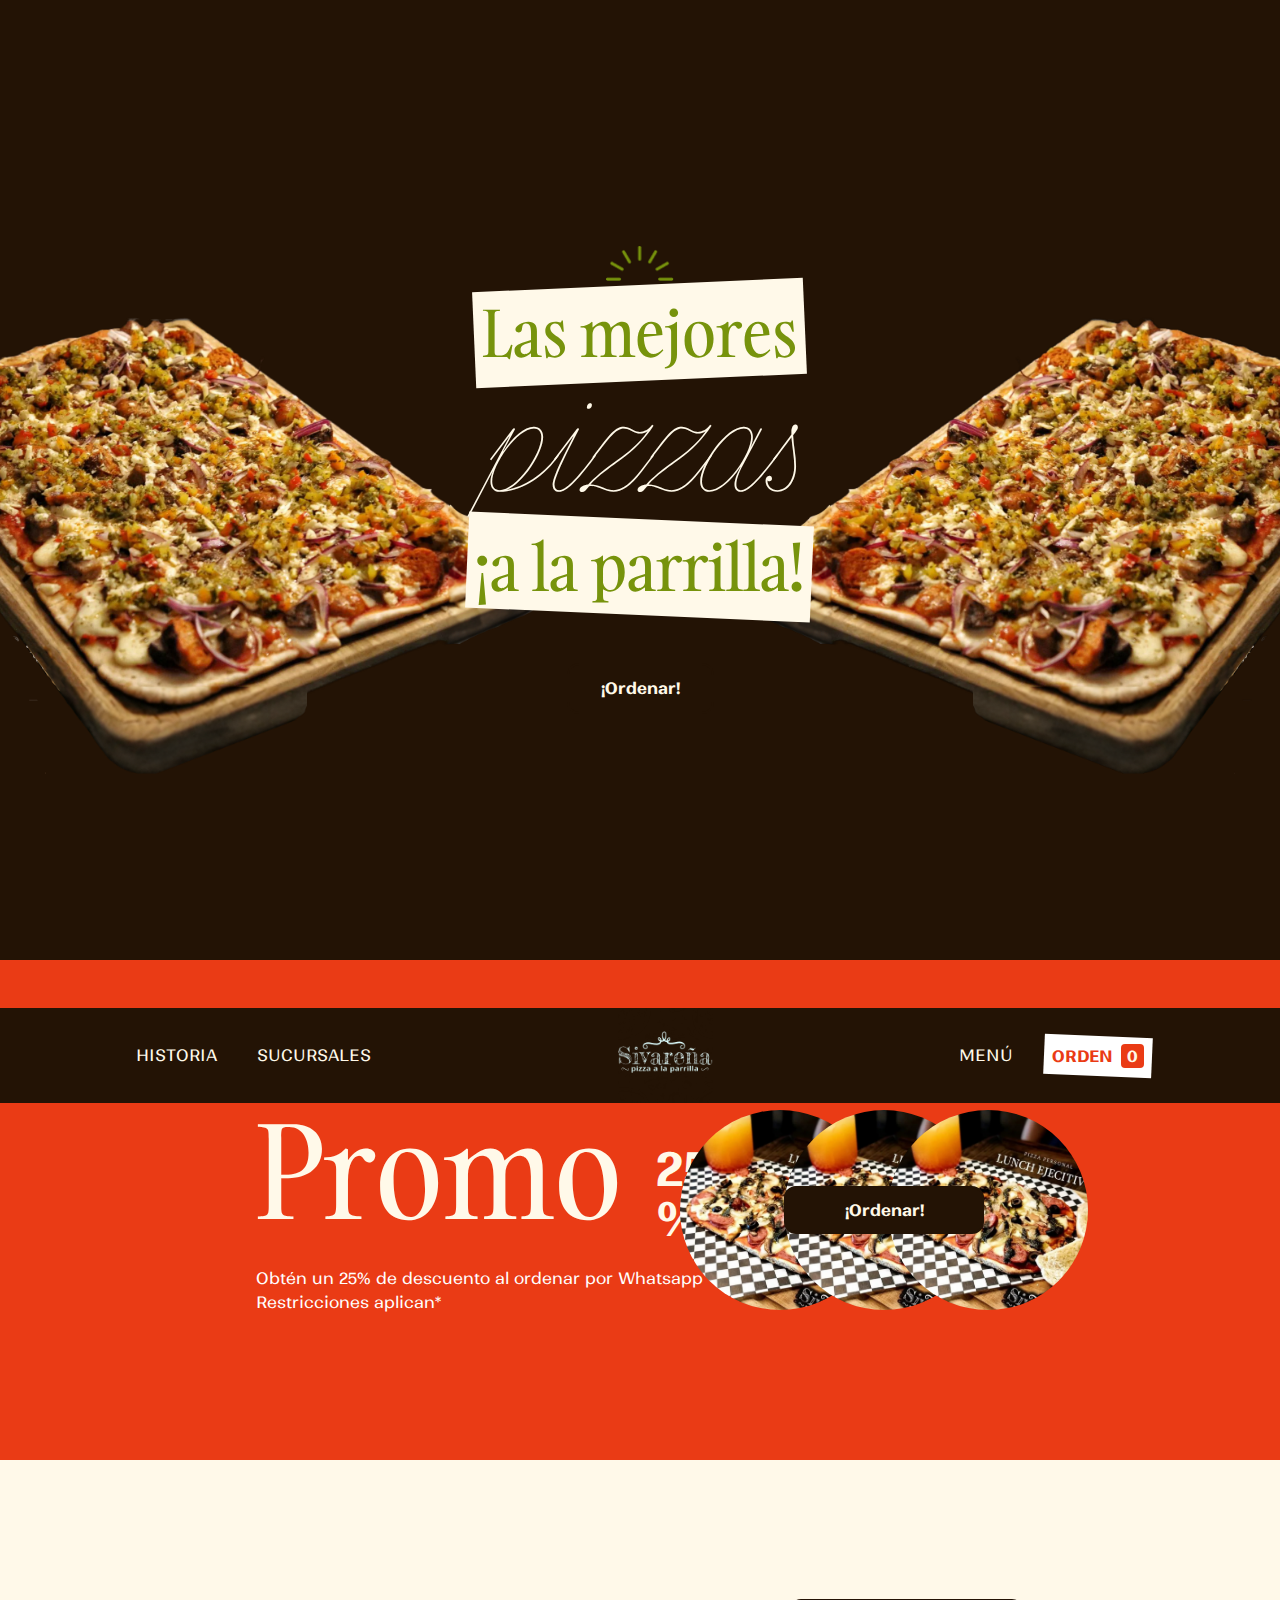
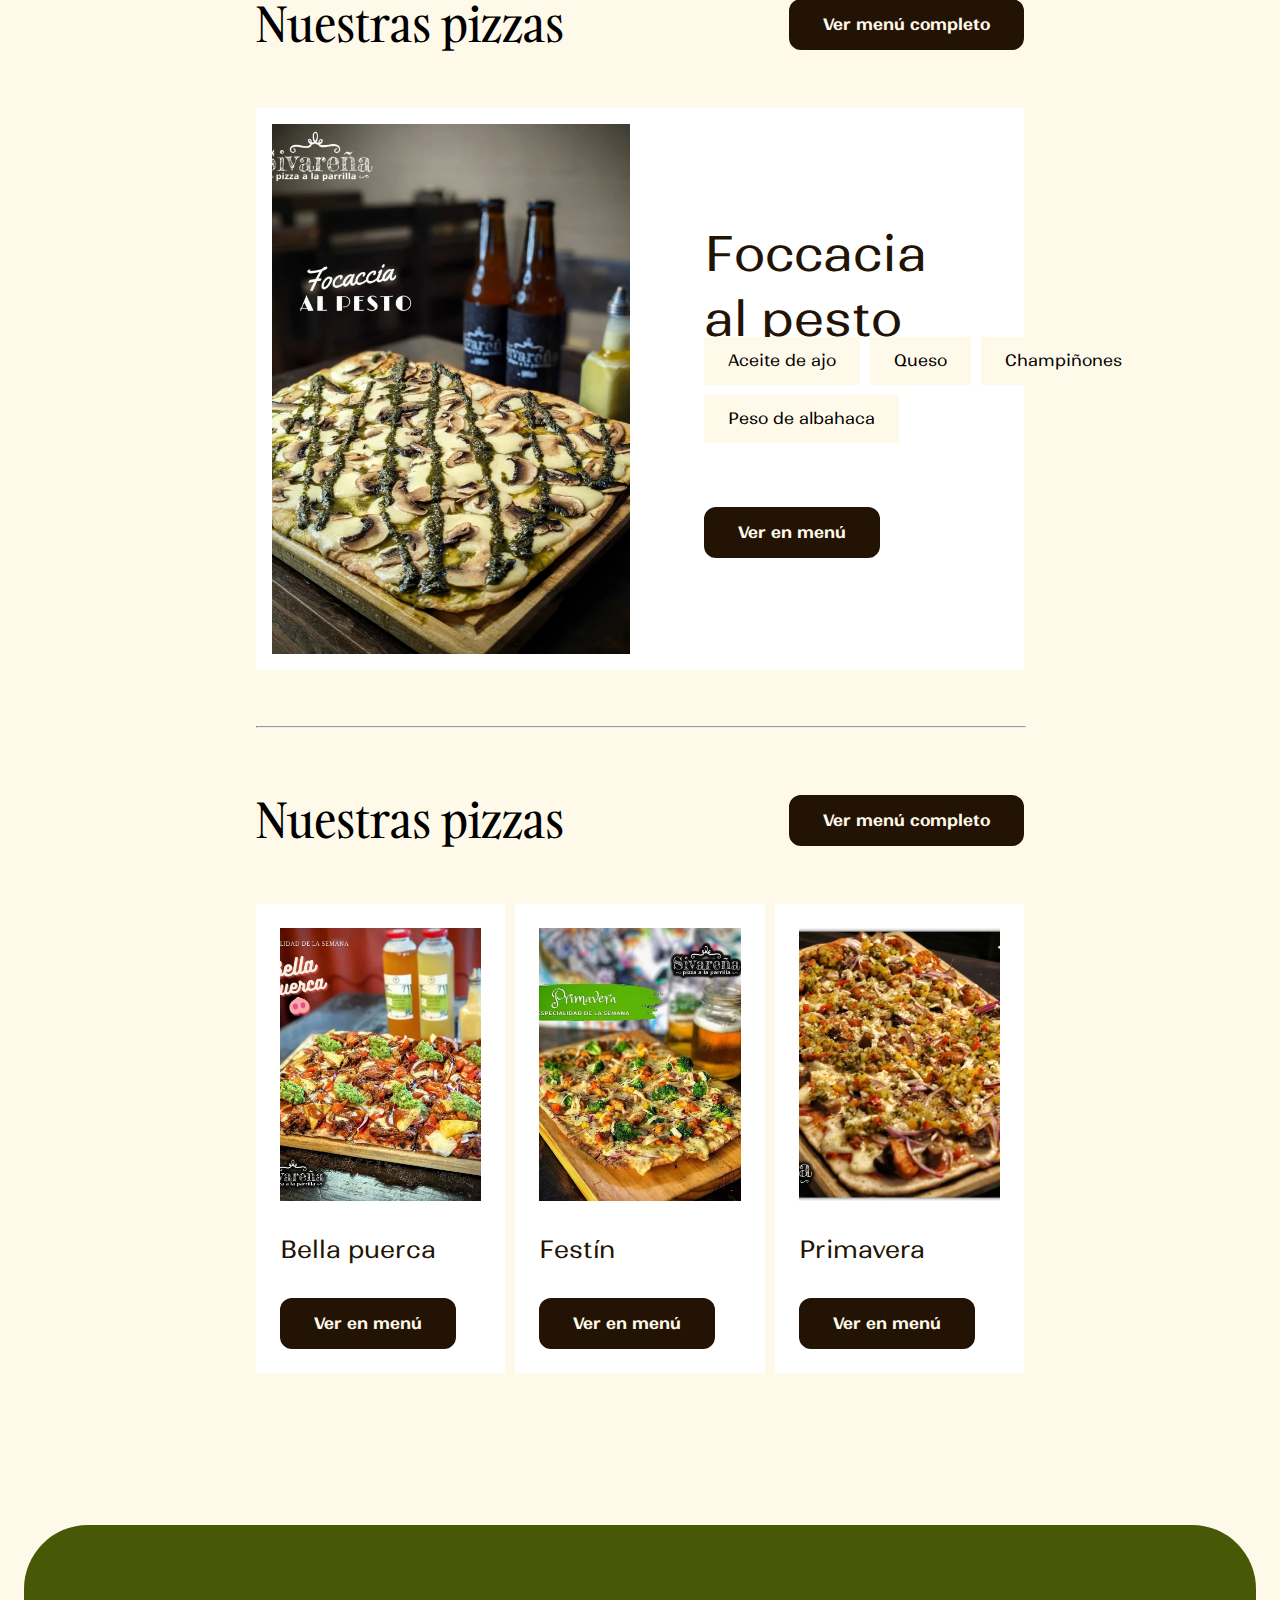
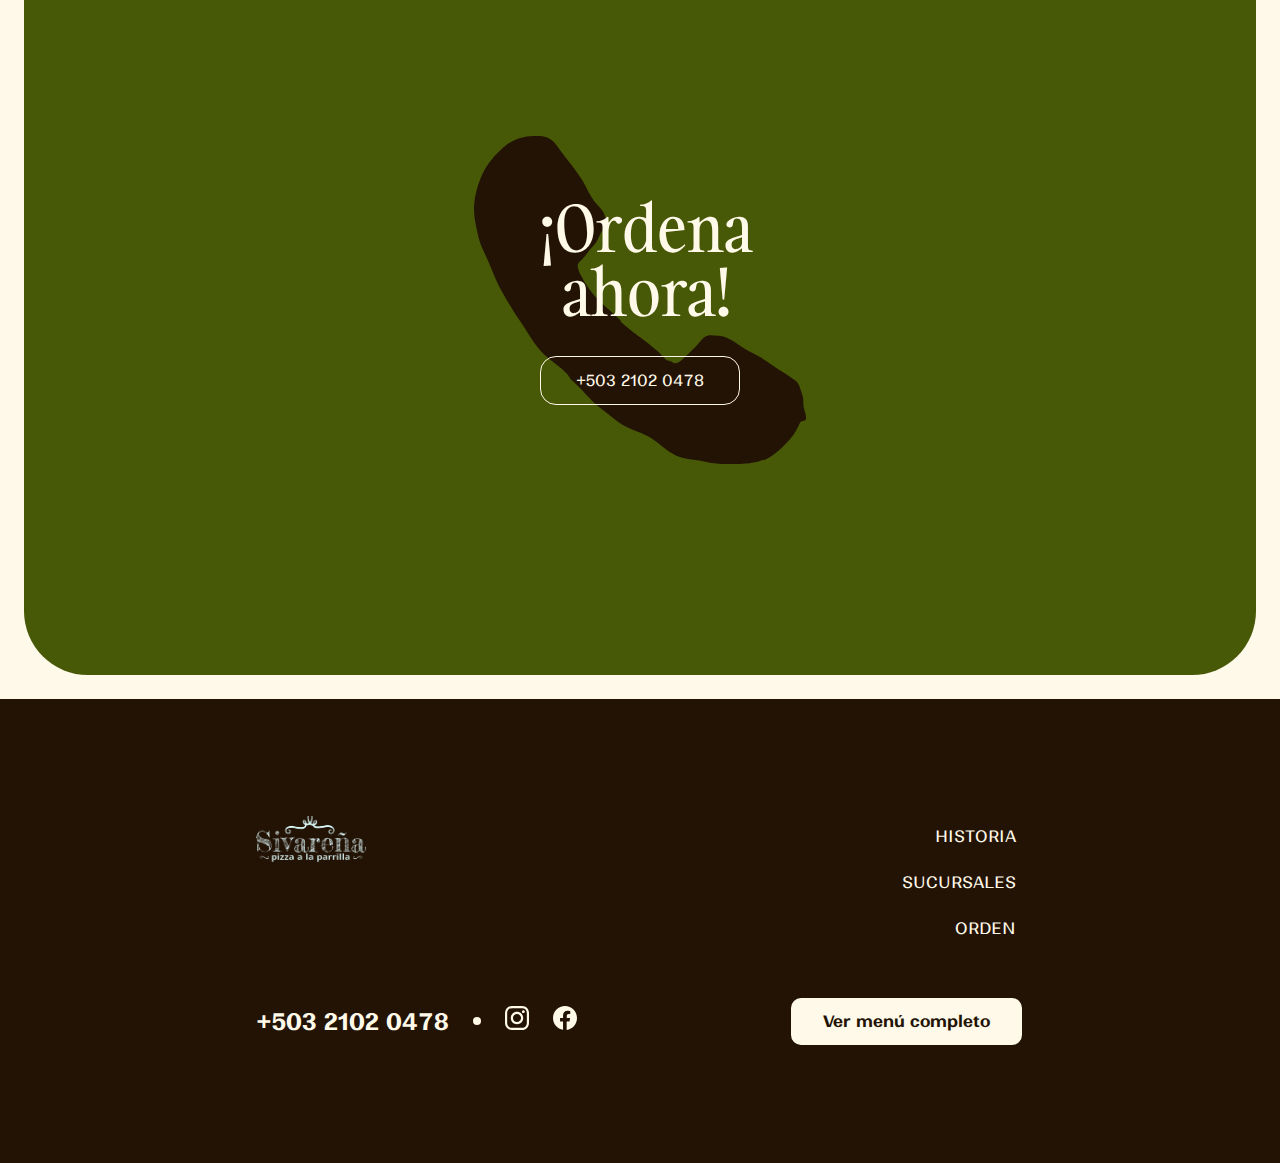
==== index.html @ e5257640 "Added new files" ====
<!doctype html>
<html lang="es">
<head>
<meta charset="utf-8">
<title>Sivareña Pizzas</title>
<meta http-equiv="X-UA-Compatible" content="IE=edge">
<link href="css/style.css" rel="stylesheet" type="text/css">
</head>
<body>
	
	<header>
		<div id="nav-phone">
			<a href="index.html">
				<img id="logo-phone" src="images/logo-png-sivarena.png" alt="Sivareña logo"></a>
			<button class="open-menu">
				<img src="images/nav-botton.svg" alt="hamburguesa">
			</button>
		</div>
		<aside>
			<div class="aside-container">
				<div>
					<img src="images/logo-png-sivarena.png" alt="" class="logo-phone">
					<button>
						<img src="images/x.svg" alt="#" class="close-menu" width="32px">
					</button>
				</div>	
				<a href="nuestra_historia.html">HISTORIA</a>
				<a href="sucursales.html">SUCURSALES</a>
				<a href="menu.html">MENÚ</a>
				<a href="carrito.html"><p>ORDEN<span id="numerito">0</span></p></a>
			</div>
		</aside>
		<div id="nav">
			<div class="left">
				<a href="nuestra_historia.html">HISTORIA</a>
				<a href="sucursales.html">SUCURSALES</a>
			</div>
			<a href="index.html">
				<img src="images/logo-png-sivarena.png" alt="Sivareña logo"></a>
			<div class="right">
				<a href="menu.html">MENÚ</a>
				<a href="carrito.html"><p>ORDEN<span id="numerito">0</span></p></a>
			</div>
		</div>
	</header>
	<section id="section1">
		<img id="borrar" class="pizza-hero" src="images/header-pizza.png" alt="pizza-hero2">
		<img id="borrar" class="pizza-hero2" src="images/header-pizza2.png" alt="pizza-hero2">
		<div>
			<img src="images/hero-section-vector.png" alt="hero-vector" width="68.15px" height="35.58">
			<div class="first"><h2>Las mejores</h2>
			</div>
			<h1>pizzas</h1>
			<div class="second"><h2>¡a la parrilla!</h2>
	  </div></div>
		<a href="menu.html" class="boton">¡Ordenar!</a>
	</section>
	<section id="section2">
			<div class="left">
				<div>
					<h1>Promo</h1>
					<div><h4>25</h4><h4>%</h4></div>
				</div>
				<p>Obtén un 25% de descuento al ordenar por Whatsapp Restricciones aplican*</p>
			</div>
			<div class="right">
				<div class="s2-img"><img src="images/pizza1 promo.png" alt="pizza1-sivareña"></div>
				<div class="s2-img"><img src="images/pizza1 promo.png" alt="pizza1-sivareña"></div>
				<div class="s2-img"><img src="images/pizza1 promo.png" alt="pizza1-sivareña"></div>
				<a class="boton">¡Ordenar!</a>
		</div>
	</section>
<section id="section3">
	<div class="container">
		<div class="header-products">
			<h3>Nuestras pizzas</h3>
			<a href="menu.html" class="boton">Ver menú completo</a>
		</div>
		<div class="big-product">
			<div class="left">
				<img src="images/al pesto.jpg" alt="alpesto">
			</div>
			<div class="right">
				<h4>Foccacia al pesto</h4>
				<div class="tags-wrapper">
				  <div class="tag">Aceite de ajo</div>
					<div class="tag">Queso</div>
					<div class="tag">Champiñones</div>
					<div class="tag">Peso de albahaca</div>
				</div>
				<a class="boton">Ver en menú</a>
			</div>
		</div>
		<hr>
		<div class="header-products">
			<h3>Nuestras pizzas</h3>
			<a href="menu.html" class="boton">Ver menú completo</a>
		</div>
		<div class="smallarticles">
			<div class="small-article">
				<img src="images/bellapuerca.jpg" alt="bellapuerca">
				<h5>Bella puerca&nbsp;</h5>
				<a href="menu.html" class="boton">Ver en menú</a>
			</div>
			<div class="small-article">
				<img src="images/primavera.jpg" alt="primavera">
				<h5>Festín&nbsp;</h5>
				<a href="menu.html" class="boton">Ver en menú</a>
			</div>
			<div class="small-article">
				<img src="images/festin.jpg" alt="festin">
				<h5>Primavera&nbsp;</h5>
				<a href="menu.html" class="boton">Ver en menú</a>
			</div>
		</div>
	</div>
	</section>
	<section id="section4">
		<div class="container">
			<img src="images/telefono.svg" alt="telefono">
			<div>
			  <h2>¡Ordena ahora!</h2>
			  <div>+503 2102 0478</div>
            </div>
		</div>
    </section>
	<footer>
		<div class="container">
			<div>
		   		<img src="images/logo-png-sivarena.png" width="111" height="52" alt=""/>
				<div class="links">
					<div><a>HISTORIA</a></div>
					<div><a>SUCURSALES</a></div>
					<div><a>ORDEN</a></div>
				</div>
			</div>
		    <div class="contact">
				<div>
					<h5>+503 2102 0478</h5>
					<img id="punto" src="images/dot.svg" alt="punto"/>
					<a href="https://www.instagram.com/sivarena/"><img src="images/instagram.svg" alt="instagram"/></a>
					<a href="https://www.facebook.com/profile.php?id=100048409280680"><img src="images/facebook.svg" alt="facebook"/></a>
			  	</div>
			  <a class="boton">Ver menú completo</a>
			</div>
		</div>
	</footer>
	
	<script src="./js/main.js"></script>
	<script src="./js/menu.js"></script>
</body>
</html>
---- css/style.css ----
@charset "utf-8";
/* CSS Document */

/* Fonts */
@font-face{
	font-family: 'Ranade';
	src: url("fonts/Ranade-Regular.woff");
	font-weight: normal;
}
@font-face{
	font-family: 'Ranade';
	src: url("fonts/Ranade-Bold.woff");
	font-weight: bold;
}
@font-face{
	font-family: 'Gambarino';
	src: url("fonts/Gambarino-Regular.woff");
}
@font-face{
	font-family: 'Pencerio';
	src: url("fonts/Pencerio-Hairline.woff");
}

:root{
	--orange: #EA3B15;
	--green: #77930C;
	--gray: #78685A;
	--black: #231305;
	--white: #FFF9E9;
}


/* Styles */

a{
	text-decoration: none;
	cursor: pointer;
}

#nav a:hover{
	color: #EA3B15;
}

#nav a{
	color: #FFF9E9;
	transition: .5s ease-in-out
}

h1{
	font-family: Gambarino;
	font-size: 96px;
	margin: 0 auto;
}
h2{
	font-family: Gambarino;
	font-size: 64px;
	margin: 0 auto;
}
h3{
	font-family: Gambarino;
	font-size: 48px;
	margin: 0 auto;
}
h4{
    font-family: Ranade;
    font-size: 48px;
    height: 0px;
	margin: 0 auto;
}
h5{
	font-family: Ranade;
	font-size: 24px;
	margin: 0 auto;
}
p{
	font-family: Ranade;
	font-size: 16px;
	line-height: 150%;
	margin: 0 auto;
}
h6{
	font-family: Ranade;
	font-size: 12px;
	margin: 0 auto;
}
/* Body */
body{
	margin:0 auto;
	padding: 0;
	overflow-x: hidden;
}

.boton:hover{
	background: #EA3B15;
	color: #231305;
}


a.boton{
	display: flex;
	width: auto;
	padding: 13px 32px;
	align-items: center;
	border-radius: 12px;
	background-color:#231305;
	color: var(--white);
	font-family: ranade;
	font-weight: bold;
	font-size: 1rem;
	box-sizing: border-box;
	max-width: 250px;
	border: 2px solid rgba(35,19,5,1);
	transition: scale 0.15s ease-in-out, background-color 0.25s ease-in-out, color 0.25s ease-in-out;
	scale: 1;
}

a.boton:hover{
	background-color: #EA3B15;
	color: var(--black);
	scale: 0.9;
}

/* Header */
#header-promo{
	width: 100%;
	display: flex;
	height: 32px;
	justify-content: center;
	align-items: center;
	align-self: stretch;
	background-color: #EA3B15;

}

aside{
	visibility: hidden;
}

#header-promo h6{
	font-family: Ranade;
	font-style: normal;
	text-align: center;
}

header{
	width: 100vw;
	position: fixed;
	z-index: 10;
}

#nav{
	position: relative;
	display: flex;
	width: 100%;
	height: 96px;
	padding-top: 24px;
	padding-bottom: 24px;
	justify-content: space-between;
	box-sizing: border-box;
	padding: 0 128px 0 128px;
	border-bottom: 1px solid #EA3B15;
	background: #231305;
}

#nav-phone{
	display: none;
}

#nav img{
	object-fit: contain;
	width: 128px;
	height: 100%;
}

#nav-phone #logo-phone{
	height: 64px;
}

#nav-phone>img{
	height: 48px;
}

#nav .left{
	display: flex;
	align-items: center;
	gap: 24px;
	font-family: Ranade;
	font-size: 16px;
	color: #FFF9E9;

}
#nav .right{
	display: flex;
	align-items: center;
	gap: 24px;
	font-family: Ranade;
	font-size: 16;
	color: #FFF9E9;
}


#nav .left a{
	display: flex;
	padding: 8px;
	align-items: center;
	gap: 10px;
	color: #FFF9E9;
}

#nav .right a{
	display: flex;
	padding: 8px;
	align-items: center;
	gap: 10px;
	color: #FFF9E9;
}			

#nav .right a:last-child{
	font-family: Ranade;
	font-size: 16px;
	display: flex;
	padding: 8px;
	align-items: center;
	gap: 10px;
	color: #EA3B15;
	font-weight: bold;
	background-color: #FFF;
	max-height: 40px;
	transform: rotate(2.5deg);
}

#nav .right a:last-child p{
	transform: rotate(-2.5deg);
	display: flex;
	align-items: center;
	gap: 8px;
}

#nav #numerito{
	padding: 0 6px 0 6px;
	background-color: var(--orange);
	color: var(--white);
	height: 24px;
	display: flex;
	justify-content: center;
	border-radius: 4px;
}

/* Section 1 */

#section1 .pizza-hero{
	width: 700px;
	position: absolute;
	left: 0;
	top: 35%;
	margin-left: -150px;
}

#section1 .pizza-hero2{
	width: 700px;
	position: absolute;
	right: 0;
	top: 35%;
	margin-right: -150px;
}

#section1{
	width: 100%;
	display: flex;
	height: 700px;
	margin: 0;
	padding: 130px 0px;
	flex-direction: column;
	justify-content: center;
	align-items: center;
	gap: 48px;
	background: #231305;
}

#section1 div{
	display: flex;
	width: 675.55px;
	flex-direction: column;
	justify-content: center;
	align-items: center;
	gap: 4px;
}

#section1 .first{
	display: flex;
	width: auto;
	transform: rotate(-2.5deg);
	padding: 4px 8px;
	justify-content: center;
	align-items: center;
	gap: 10px;
	background: #FFF9E9;
	height: 88px;
}

#section1 .first h2{
	transform: rotate(2.5deg);
	color: #77930C;
	text-align: center;
	font-family: Gambarino;
	font-size: 64px;
	font-style: normal;
	font-weight: 400;
	line-height: 100%;
}

#section1 .second{
	display: flex;
	width: auto;
	transform: rotate(2.5deg);
	padding: 4px 8px;
	justify-content: center;
	align-items: center;
	gap: 10px;
	background: #FFF9E9;
	height: 88px;
}

#section1 .second h2{
	transform: rotate(-2.5deg);
	color: #77930C;
	text-align: center;
	font-family: Gambarino;
	font-size: 64px;
	font-style: normal;
	font-weight: 400;
	line-height: 100%; 
}

#section1 h1{
	color: #FFF9E9;
	text-align: center;
	font-family: Pencerio;
	font-size: 128px;
	font-weight: 1;
	line-height: 0%;
	margin: 65px 0 65px 0;
}

.boton{
	display: flex;
	width: auto;
	padding: 13px 32px;
	align-items: center;
	border-radius: 12px;
background: #FFF9E9;
	color: #EA3B15;
	font-family: ranade;
	font-weight: bold;
	font-size: 1rem;
	box-sizing: border-box;
	max-width: 250px;
}

/* Section 2 */

#section2{
	display: flex;
	height: 500px;
	width: 100%;
	padding: 0px;
	justify-content: space-between;
	align-items: center;
	background: #EA3B15;
	box-sizing: border-box;
	padding: 0 256px 0 256px;
}

#section2 .left{
	display: flex;
	flex-direction: column;
	align-items: flex-start;
	gap: 32px;
	max-width: 477px;
	
}

#section2 .left div{
	display: flex;
	align-items: center;
	gap: 18px;
	height: 128px;
}

#section2 .left div h1{
	color: #FFF9E9;
	text-align: center;
	font-family: Gambarino;
	font-size: 128px;
	font-style: normal;
	font-weight: 400;
	line-height: 100%; 
}

#section2 .left div div{
    display: flex;
    flex-direction: column;
    align-items: flex-start;
    font-family: Ranade;
    font-size: 48px;	
    height: auto;
    color: #FFF9E9;
    line-height: 100%;
	box-sizing: border-box;
}

#section2 .left h4{
	color: #FFF9E9;
	font-family: Ranade;
	font-size: 48px;
	font-style: normal;
	font-weight: 700;
	line-height: 100%;
	margin: 16px;
	}

#section2 .left p{
	color: #FFF;
	font-weight: normal;
}

#section2 .right{
	display: flex;
	align-items: flex-start;
	position: relative;
	
}

#section2 .right .s2-img{
	display: flex;
	width: 200px;
	height: 200px;
	justify-content: center;
	align-items: center;
	gap: 10px;
	overflow: hidden;
	border-radius: 500px;
	margin: 0 -48px 0 -48px;
}

.s2-img img{
	width: 262px;
	height: 262px;
	flex-shrink: 0;

}

#section2 .boton{
	position: absolute;
	width: 200px;
	height: 48px;
	padding: 13px 32px;
	justify-content: center;
	align-items: center;
	gap: 10px;
	background: #231305;
	top: 0;
	bottom: 0;
	left: 0;
	right: 0;
	margin: auto;
	z-index: 9;
	color: #FFF9E9
}


#section2 .boton:hover{
	background: #EA3B15;
	color: #231305;
}

#section3{
	display: flex;
	padding: 0px 256px;
	justify-content: center;
	align-items: center;
	align-self: stretch;
	box-sizing: border-box;
	background: #FFF9E9;
}

#section3 .container{
	width: 100%;
	display: flex;
	padding: 128px 0px;
	flex-direction: column;
	align-items: flex-start;
	gap: 48px;
	flex: 1 0 0;
	align-self: stretch;
	box-sizing: border-box;
}

.header-products{
	display: flex;
	justify-content: space-between;
	align-items: center;
	align-self: stretch;
	width: 100%;
	box-sizing: border-box;
	height: auto;
}

.header-products h3{
	color: #000;
text-align: left;
	margin: 0;
font-family: Gambarino;
font-size: 48px;
font-style: normal;
font-weight: 400;
line-height: normal;
}

#section3 .boton{
	border-radius: 12px;
	background: #231305;
	color: #FFF9E9;
}

#section3 .boton:hover{
	background: #EA3B15;
	color: #231305;
}

.big-product{
	width: 100%;
	display: flex;
	height: 562px;
	padding: 16px;
	justify-content: space-between;
	align-items: flex-start;
	gap: 10px;
	align-self: stretch;
	background: #FFF;
	box-sizing: border-box;
}

.big-product .left{
	width: 50%;
	height: 100%;
	
}

.big-product .left img{
	width: 100%;
	height: 100%;
	object-fit: cover;
}

.big-product .right{
	width: 50%;
	height: 100%;
	display: flex;
	padding: 0px 64px;
	flex-direction: column;
	justify-content: center;
	align-items: flex-start;
	gap: 64px;
	flex: 1 0 0;
	box-sizing: border-box;
}

.big-product h4{
	color: #231305;
	font-family: Ranade;
	font-size: 48px;
	font-style: normal;
	font-weight: 400;
	line-height: normal;
	text-align: left;
	width: 100%;
	height: 52px;
}

.tags-wrapper{
	display: flex;
	width: 533px;
	align-items: center;
	align-content: center;
	gap: 10px;
	flex-wrap: wrap;
}

.tag{
	display: flex;
	height: 48px;
	padding: 10px 24px;
	justify-content: center;
	align-items: center;
	gap: 10px;
	background: #FFF9E9;
	box-sizing: border-box;
	color: #000;
	font-family: Ranade;
	font-size: 16px;
}

hr{
	width: 100%;
}

.smallarticles{
	width: 100%;
	display: flex;
	align-items: flex-start;
	gap: 10px;
	align-self: stretch;
	box-sizing: border-box;
}

.small-article{
	display: flex;
	height: auto;
	padding: 24px;
	flex-direction: column;
	align-items: flex-start;
	gap: 32px;
	flex: 1 0 0;
	background: white;
}

.small-article h5{
	color: #231305;
	font-family: Ranade;
	font-size: 24px;
	font-style: normal;
	font-weight: 400;
	line-height: normal;
	width: 100%;
}

.small-article img{
	width: 100%;
	object-fit: cover;
	height: 273px;
}

#section4{
	display: flex;
	height: 750px;
	padding: 24px;
	flex-direction: column;
	align-items: flex-start;
	gap: 10px;
	align-self: stretch;
	background: #FFF9E9;
}

#section4 .container{
	display: flex;
	justify-content: center;
	align-items: center;
	gap: 10px;
	flex: 1 0 0;
	align-self: stretch;
	border-radius: 64px;
	background: #475806;
}

#section4 img{
	position: absolute;
	width: 333.93px;
	height: 329.034px;
}

#section4 .container div{
	position: relative;
	display: flex;
	flex-direction: column;
	justify-content: center;
	align-items: center;
	gap: 32px;
	max-width: 200px;
	z-index: 5px;
}

#section4 .container h2{
	color: #FFF9E9;
text-align: center;
font-family: Gambarino;
font-size: 64px;
font-style: normal;
font-weight: 400;
line-height: 100%;
}
#section4 .container div div{
	display: flex;
	padding: 13px 0px;
	justify-content: center;
	align-items: center;
	gap: 10px;
	align-self: stretch;
	border-radius: 16px;
	border: 1px solid #FFF9E9;
	color: #FFF9E9;
	text-align: center;
	font-family: Ranade;
	font-size: 16px;
}

footer{
	display: flex;
	padding: 64px 256px;
	flex-direction: column;
	justify-content: center;
	align-items: center;
	gap: 64px;
	align-self: stretch;
	width: 100%;
	box-sizing: border-box;
	background: #231305;
	height: 464px;
}

footer img{
	object-fit: cover;
}

footer .container{
	display: flex;
	flex-direction: column;
	align-items: flex-start;
	gap: 48px;
	align-self: stretch;
	width: 100%;
	box-sizing: border-box;
}

footer .container div:first-child{
	display: flex;
	justify-content: space-between;
	align-items: flex-start;
	align-self: stretch;
	box-sizing: border-box;
}

footer .container div:first-child div{
	display: flex;
	flex-direction: column;
	justify-content: center;
	align-items: end;
	gap: 6px;
}

footer .container div:first-child div div{
	display: flex;
	padding: 8px;
	align-items: flex-start;
	box-sizing: border-box;
	align-items: flex-end;
	color: #FFF9E9;
	font-family: Ranade;
	font-size: 16px;
	font-style: normal;
	font-weight: 400;
	line-height: 150%;
}

footer .container .contact{
	display: flex;
	justify-content: space-between;
	align-items: center;
	align-self: stretch;
}

footer .container .contact div:first-child{
	display: flex;
	align-items: center;
	gap: 24px;
	color: #FFF9E9;
	font-family: Ranade;
	font-size: 24px;
	font-weight: normal;
}

footer .boton{
	color: #231305;
	background: #FFF9E9;
}


/* ---MEDIA QUERIES--- */

@media screen and (max-width: 1000px){

	h1{
		font-family: Gambarino;
		font-size: 64px;
		margin: 0 auto;
	}
	h2{
		font-family: Gambarino;
		font-size: 48px;
		margin: 0 auto;
	}
	h3{
		font-family: Gambarino;
		font-size: 32px;
		margin: 0 auto;
	}
	h4{
		font-family: Ranade;
		font-size: 24px;
		height: 0px;
		margin: 0 auto;
	}
	h5{
		font-family: Ranade;
		font-size: 18px;
		margin: 0 auto;
	}
	p{
		font-family: Ranade;
		font-size: 14px;
		line-height: 150%;
		margin: 0 auto;
	}
	h6{
		font-family: Ranade;
		font-size: 12px;
		margin: 0 auto;
	}

	body{
		width: 100vw;
		overflow-x: hidden;
	}

	*{
		box-sizing: border-box;
	}
	
	button{
		background-color: transparent;
		border: 0;
	}

	/* ---HEADER--- */

	#nav-phone{
		background: #231305;
		display: flex;
		justify-content: space-between;
		align-items: center;
		padding: 0 24px 0 32px;
		height: 64px;
	}

	#nav{
		display: none;
	}
	aside{
		background-color: var(--orange);
		position: fixed;
		width: 75%;
		height: 100dvh;
		right:0;
		top:0;
		z-index: 9;
		box-shadow: 0 0 0 100vmax rgba(0, 0, 0, .50);
		padding: 32px;
		
	}

	.open-menu{
		cursor: pointer;
		width: 49px;
	}

	.open-menu img{
		width: 100%;
		height: 100%;
	}

	aside .aside-container{
		width: 100%;
		height: 100%;
		display: flex;
		flex-direction: column;
		gap: 15vw;
	}

	aside .aside-container div{
		display: flex;
		justify-content: space-between;
	}

	aside .logo-phone{
		object-fit: contain;
		height: 96px;
		width: 100px;
	}

	aside{
		transform: translate(100%);
		visibility: hidden;
		opacity: 0;
		transition: .2s;
	}

	.aside-visible{
		transform: translate(0);
		visibility: visible;
		opacity: 1;
	}

	aside button{
		cursor: pointer;
	}

	aside a{
		font-family: ranade;
		color: var(--white);
		font-size: 28px;
	}

	aside p{
		font-family: ranade;
		color: var(--white);
		font-size: 28px;
		display: flex;
		align-items: center;
		gap: 12px;
	}

	aside span{
		background-color: var(--black);
		width: 24px;
		height: 24px;
		font-size: 12px;
		border-radius: 4px;
		display: flex;
		justify-content: center;
		align-items: center;
	}


	/* sections */


	#section1{
		width: 100%;
		overflow: hidden;
		padding: 32px 24px;
		height: 100svh;
		position: relative;
		display: flex;
		flex-direction: column;
		gap: 32px;
	}

	#section1 #borrar{
		display: none;
	}


	#section2{
		padding: 64px 24px 64px 24px;
		display: flex;
		flex-direction: column;
		gap: 64px;
		height: auto;
	}

	#section2 .left{
		width: 100%;
		display: flex;
		flex-direction: column;
	}

	#section3{
		padding: 0 24px 0 24px;
	}

	#section3 .container{
		padding: 64px 0 64px 0;
	}

	#section3 .header-products{
		display: flex;
		flex-direction: column;
		align-items: start;
		gap: 24px;
	}

	#section3 .big-product{
		display: flex;
		flex-direction: column;
		padding: 24px;
		gap: 24px;
		height: auto;
	}

	#section3 .left{
		width: 100%;
		height: 200px;
	}

	#section3 .right{
		width: 100%;
		padding: 0;
	}

	#section3 h4{
		font-size: 24px;
		width: 100%;
		line-height: 100%;
		margin: 0 auto;
	}

	#section3 .tags-wrapper{
		width: 100%;
		margin: 0;
	}

	#section3 .tag{
		padding: 16px;
		font-size: 12px;
	}

	#section3 .boton{
		width: 100%;
		justify-content: center;
	}

	#section3 .smallarticles{
		display: flex;
		flex-direction: column;
		justify-content: center;
		align-items: center;
		padding: 0 24px 0 24px;
	}

	#section3 .small-article{
		width: 100%;
		padding: 24px;
	}

	#section4 img{
		scale: 0.75
	}

	#section4 {
		height: 500px;
		padding: 0 24 0 24px;
	}
	
	/* FOOTER */

	footer{
		padding: 32px 24px;
		height: auto;
	}

	footer .container div:first-child{
		display: flex;
		flex-direction: column;
		width: 100%;
		gap: 64px;
	}

	footer .container div:first-child div{
		display: flex;
		flex-direction: column;
		align-items: start;
		justify-content: start;
	}

	footer .container .contact{
		display: flex;
		flex-direction: column;
		align-items: start;
		gap: 24px
	}

	footer .container .contact div:first-child{
		display: flex;
		flex-direction: column;
		align-items: start;
		gap: 24px;
		width: auto;
	}

	footer #punto{
		display: none;
	}

	footer .container .contact h5{
		text-align: left;
		width: auto;
	}
}
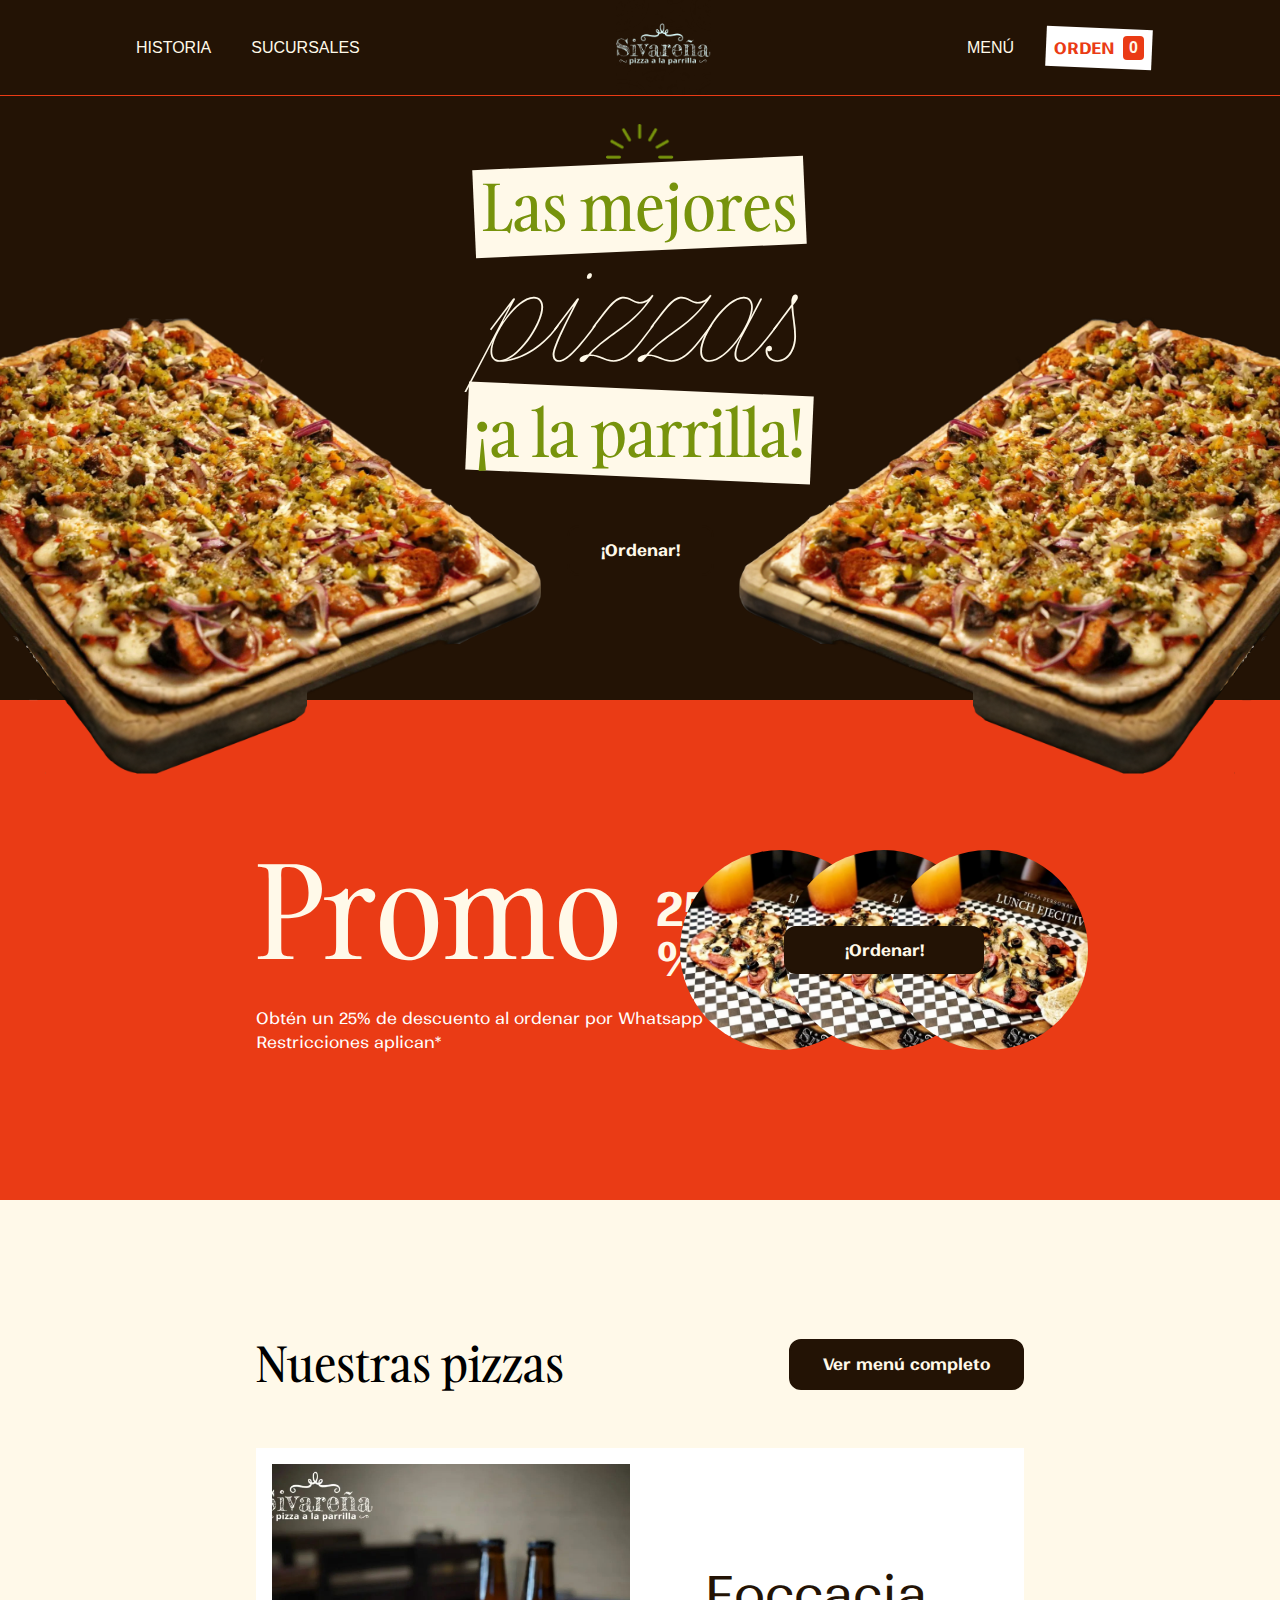
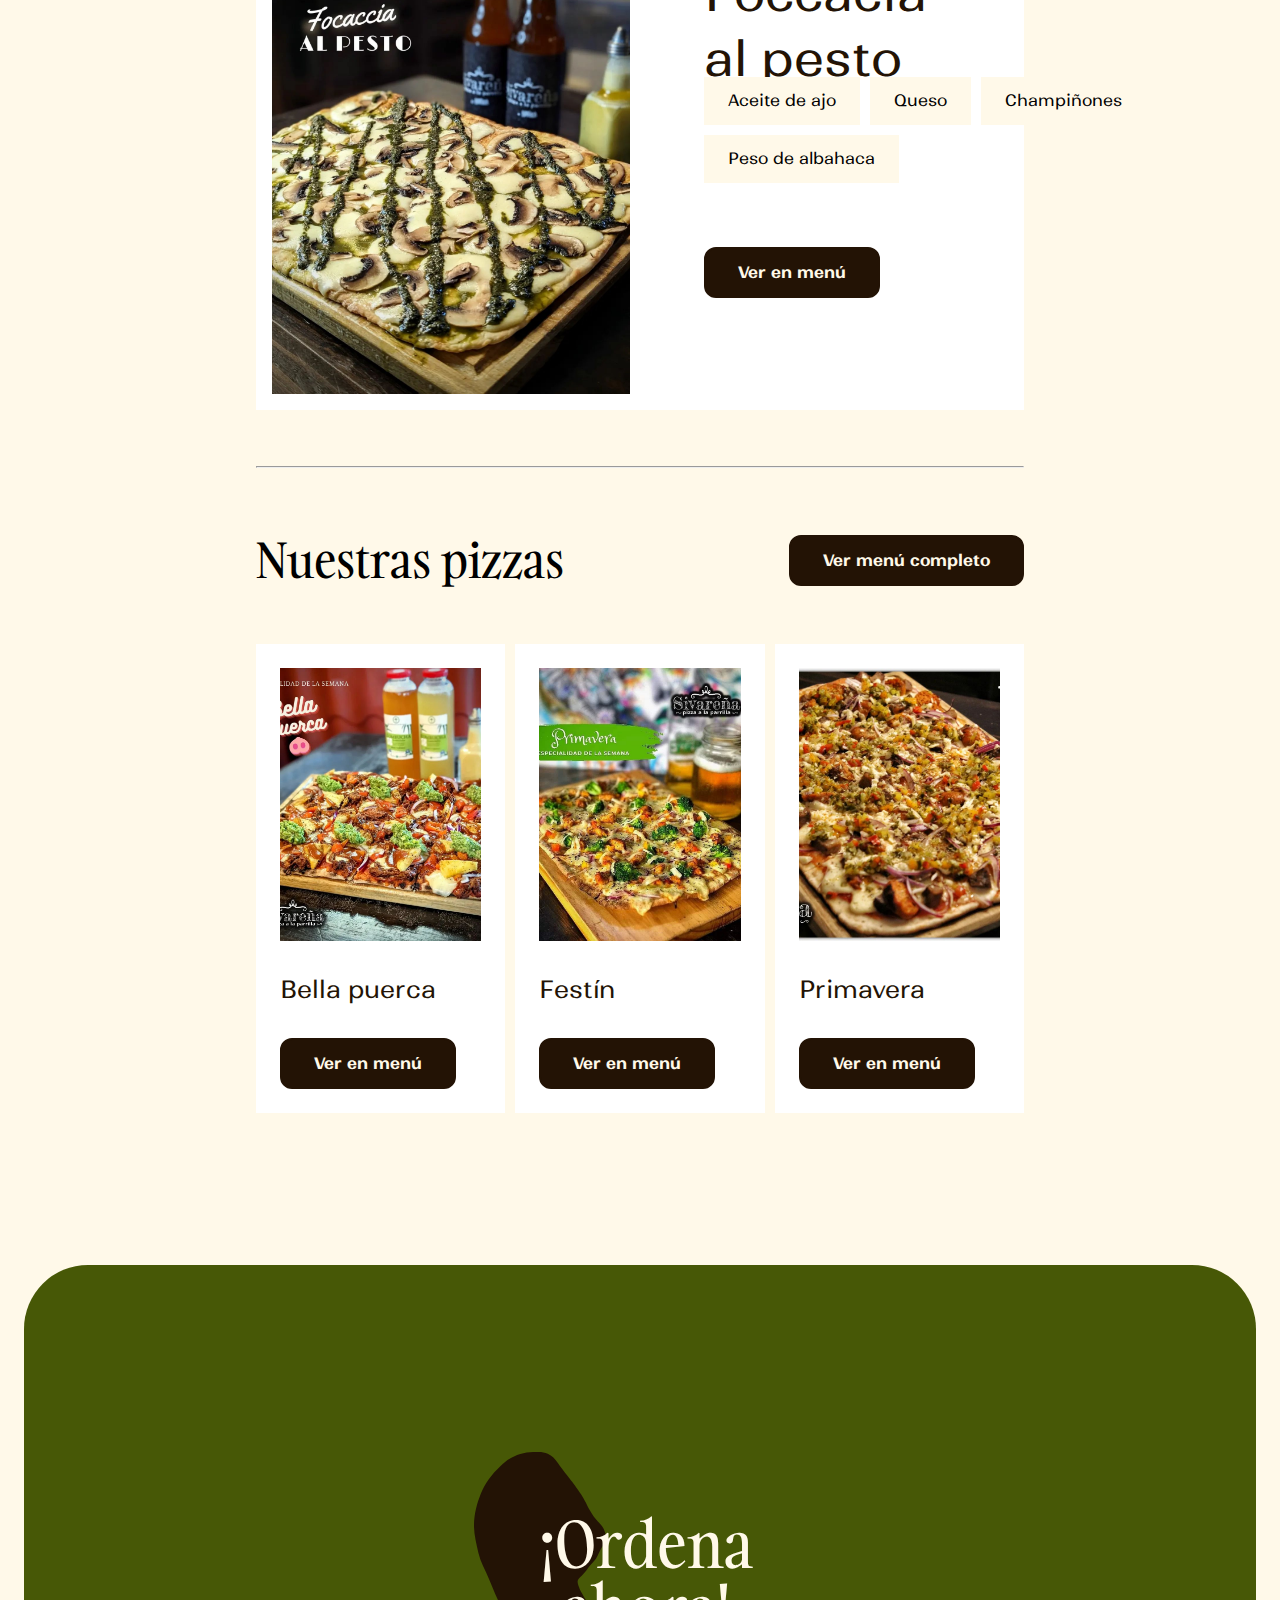
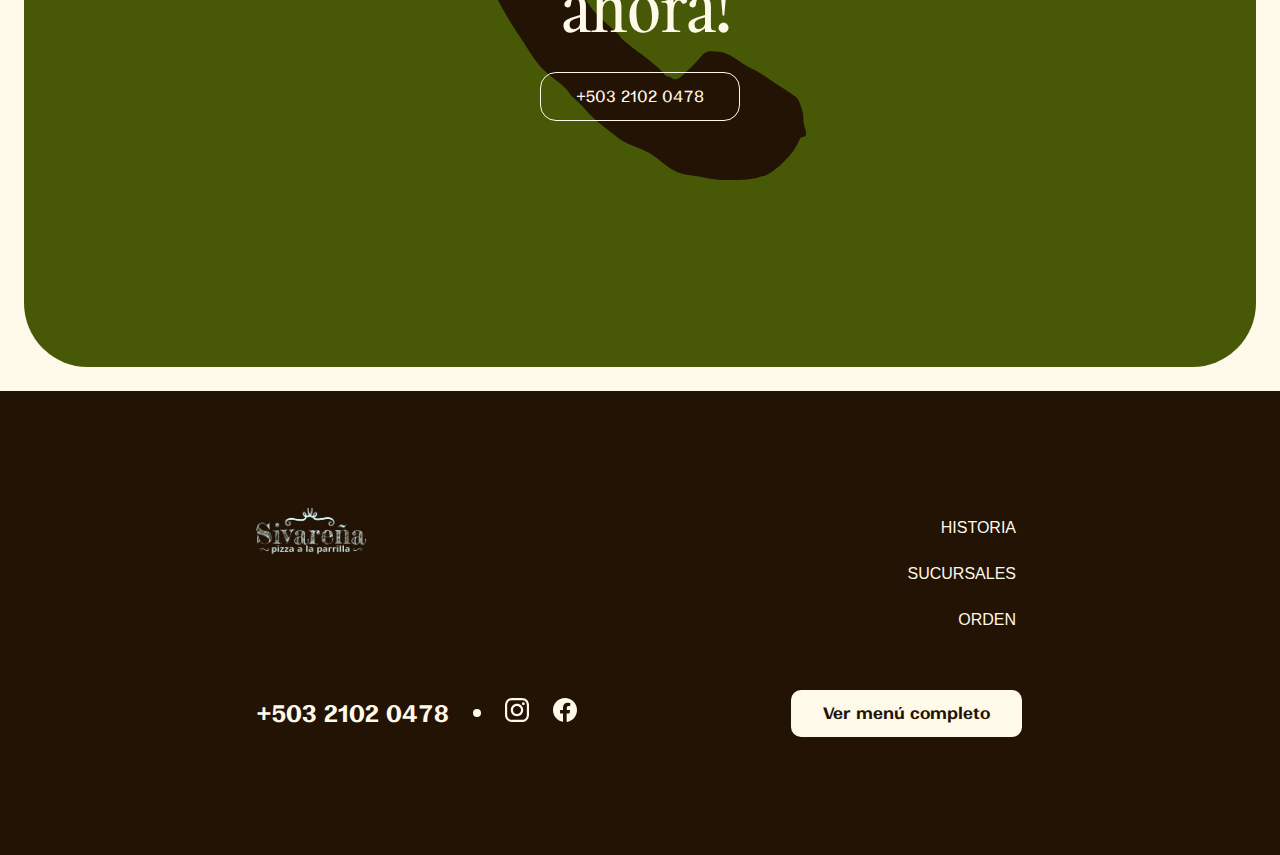
==== commit b29016c6: "update" ====
--- a/index.html
+++ b/index.html
@@ -8,7 +8,7 @@
 </head>
 <body>
 	
-	<header>
+	<header id="header">
 		<div id="nav-phone">
 			<a href="index.html">
 				<img id="logo-phone" src="images/logo-png-sivarena.png" alt="Sivareña logo"></a>
--- a/css/style.css
+++ b/css/style.css
@@ -32,6 +32,21 @@
 
 /* Styles */
 
+* {
+    box-sizing: border-box;
+    text-rendering: optimizeLegibility;
+    -webkit-font-smoothing: antialiased;
+    -moz-osx-font-smoothing: grayscale;
+    font-kerning: auto;
+      font-family: 'Satoshi', sans-serif;
+  }
+  body {
+    margin: 0;
+      font-size: 16px;
+      overflow-x: hidden;
+	  background-color: var(--white);
+  }
+
 a{
 	text-decoration: none;
 	cursor: pointer;
@@ -120,8 +135,31 @@
 	scale: 0.9;
 }
 
-/* Header */
-#header-promo{
+/* ---Header--- */
+  
+#nav a:hover{
+	color: #EA3B15;
+}
+
+#nav a{
+	color: #FFF9E9;
+	transition: color .5s ease-in-out;
+}
+
+
+  aside{
+	position: relative;
+	visibility: hidden;
+	z-index: 100;
+}
+
+
+#logo-phone{
+	height: 96px;
+	width: 100px;
+}
+
+  #header-promo{
 	width: 100%;
 	display: flex;
 	height: 32px;
@@ -130,10 +168,6 @@
 	align-self: stretch;
 	background-color: #EA3B15;
 
-}
-
-aside{
-	visibility: hidden;
 }
 
 #header-promo h6{
@@ -142,14 +176,26 @@
 	text-align: center;
 }
 
-header{
+#header{
 	width: 100vw;
 	position: fixed;
-	z-index: 10;
+	z-index: 15;
+	top:0;
+	height: 96px;
+}
+
+#logo-desktop{
+	height: 48px;
+	width: 128px;
+}
+
+#nav-phone{
+	display: none;
 }
 
 #nav{
-	position: relative;
+	position: fixed;
+	top:0;
 	display: flex;
 	width: 100%;
 	height: 96px;
@@ -160,31 +206,19 @@
 	padding: 0 128px 0 128px;
 	border-bottom: 1px solid #EA3B15;
 	background: #231305;
-}
-
-#nav-phone{
-	display: none;
-}
-
+	z-index: 9;
+}
 #nav img{
 	object-fit: contain;
 	width: 128px;
 	height: 100%;
 }
 
-#nav-phone #logo-phone{
-	height: 64px;
-}
-
-#nav-phone>img{
-	height: 48px;
-}
-
 #nav .left{
 	display: flex;
 	align-items: center;
 	gap: 24px;
-	font-family: Ranade;
+	font-family: 'Ranade'!important;
 	font-size: 16px;
 	color: #FFF9E9;
 
@@ -193,7 +227,7 @@
 	display: flex;
 	align-items: center;
 	gap: 24px;
-	font-family: Ranade;
+	font-family: 'Ranade'!important;
 	font-size: 16;
 	color: #FFF9E9;
 }
@@ -216,7 +250,7 @@
 }			
 
 #nav .right a:last-child{
-	font-family: Ranade;
+	font-family: 'Ranade'!important;
 	font-size: 16px;
 	display: flex;
 	padding: 8px;
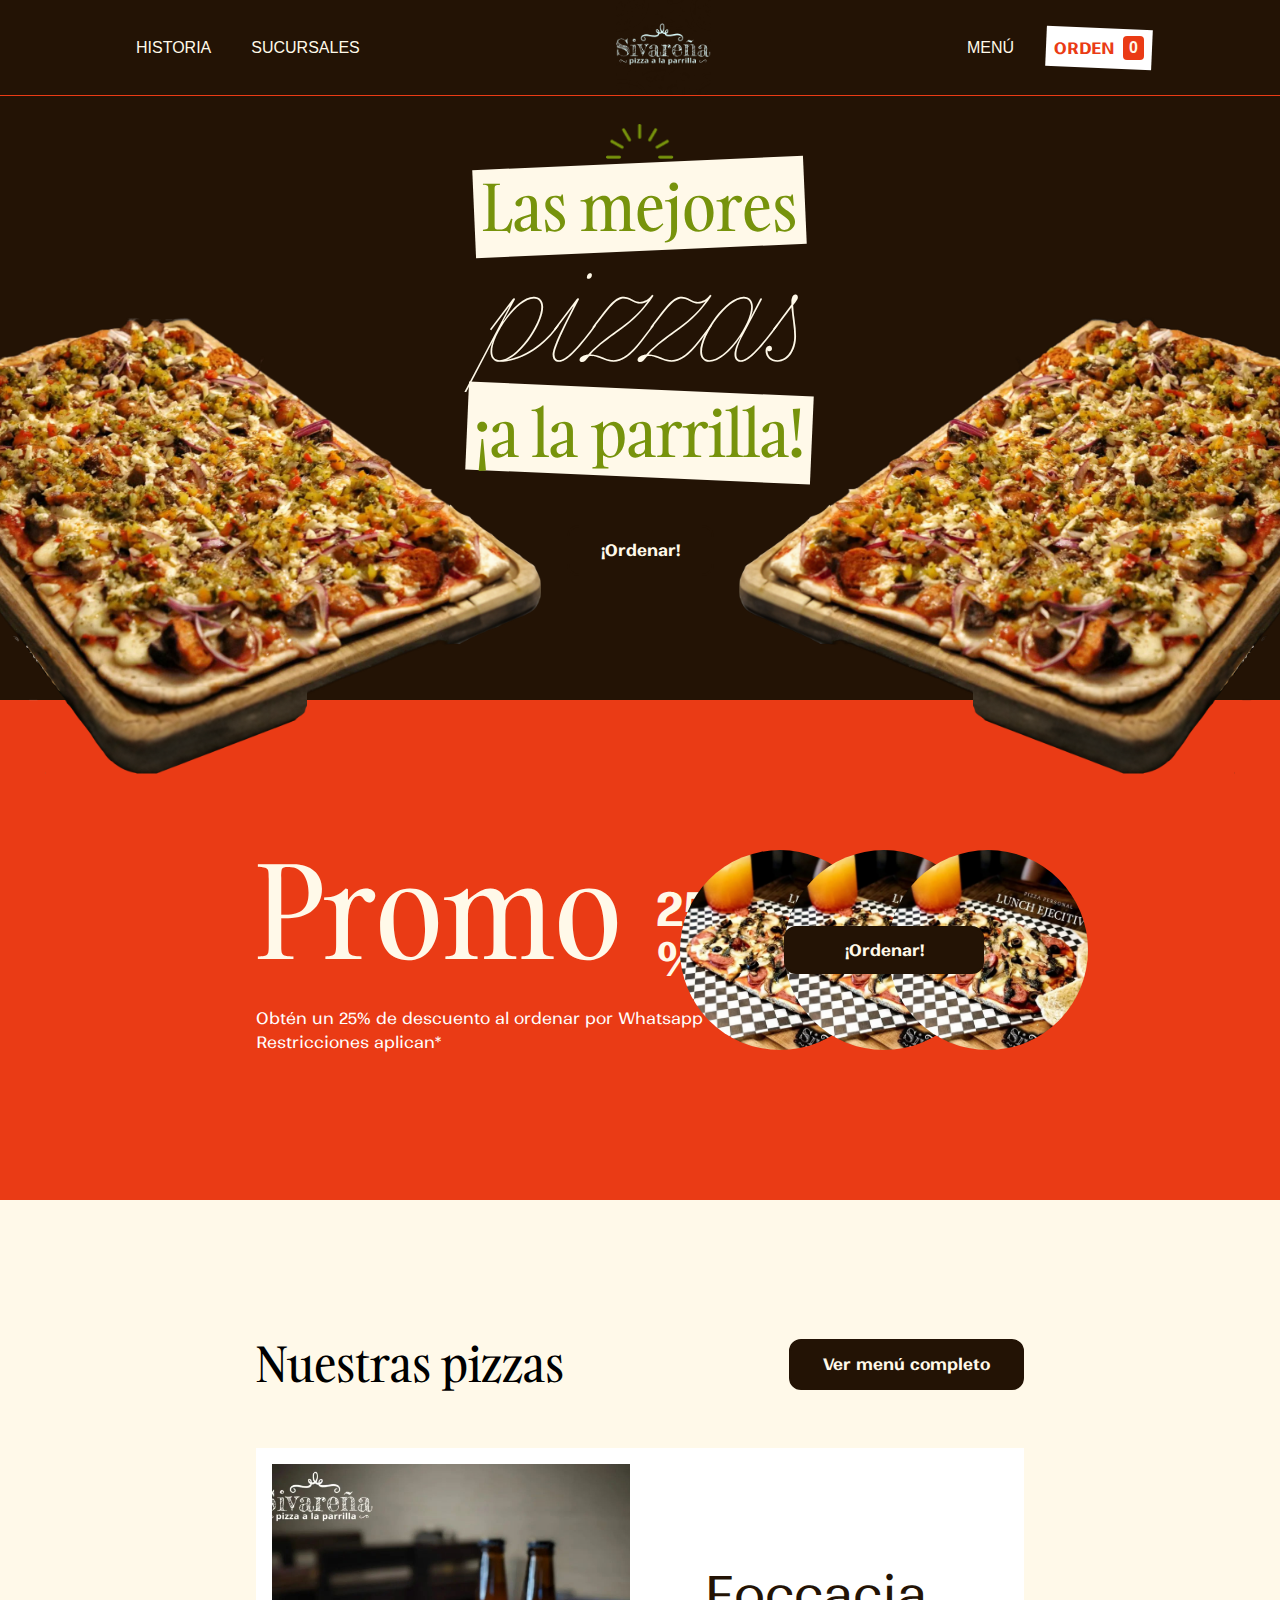
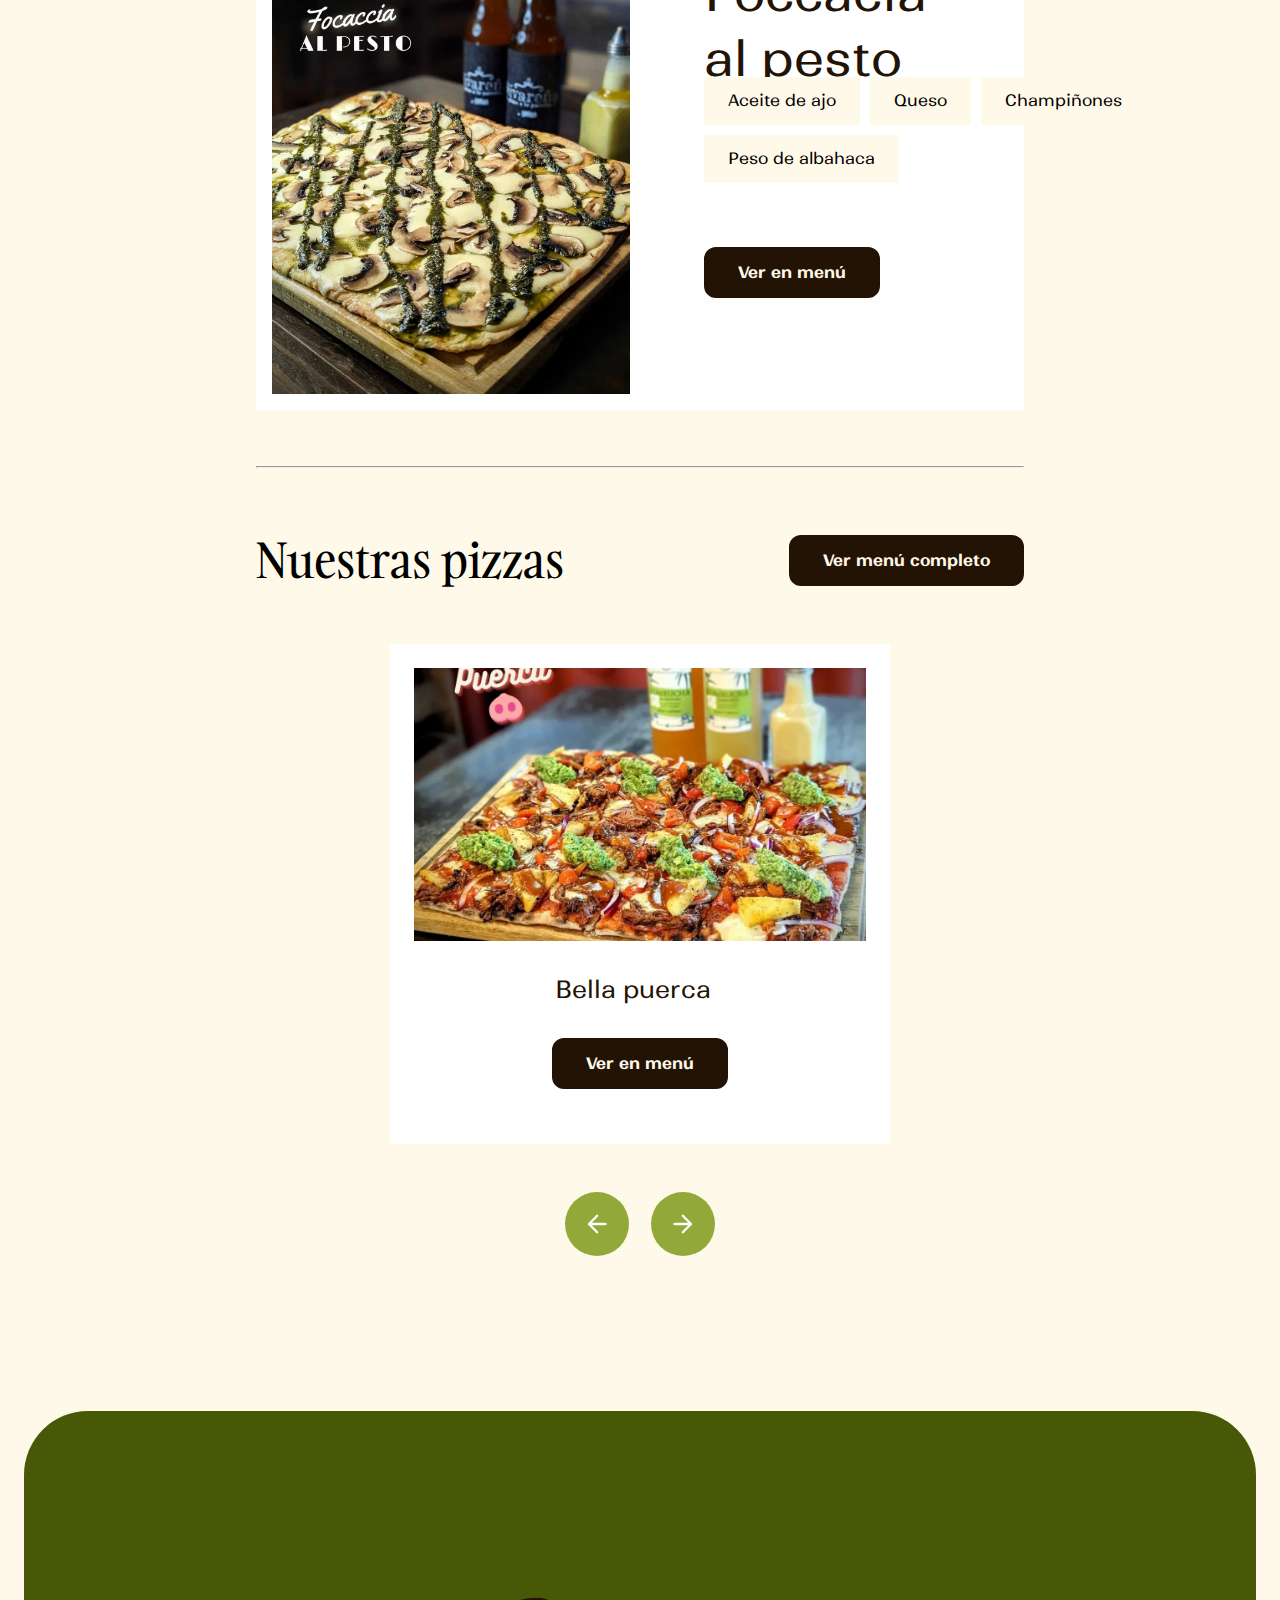
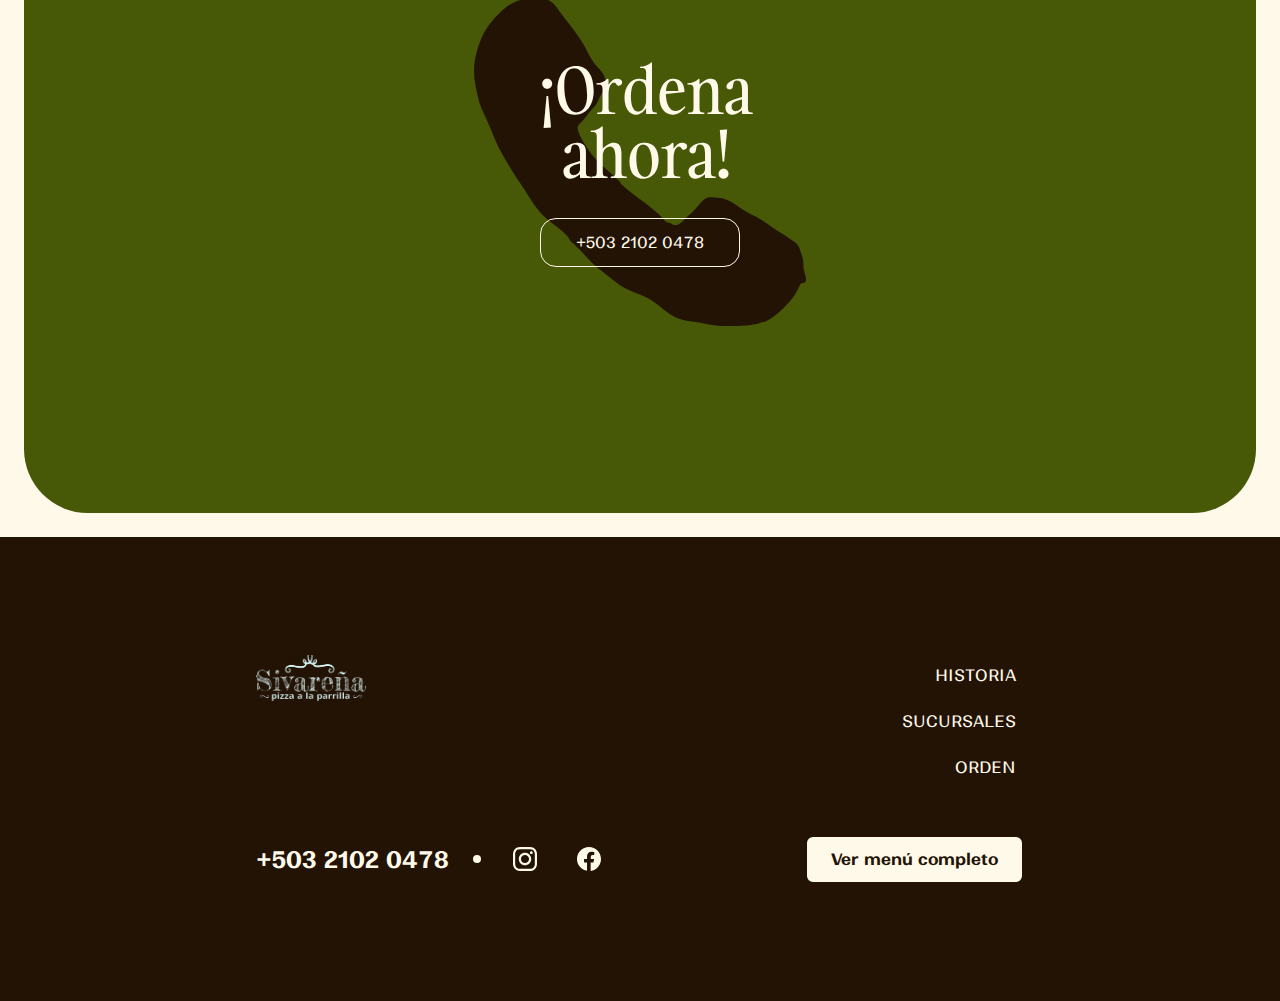
==== commit 683e3f6d: "Update" ====
--- a/index.html
+++ b/index.html
@@ -27,7 +27,7 @@
 				<a href="nuestra_historia.html">HISTORIA</a>
 				<a href="sucursales.html">SUCURSALES</a>
 				<a href="menu.html">MENÚ</a>
-				<a href="carrito.html"><p>ORDEN<span id="numerito">0</span></p></a>
+				<a href="carrito.html"><p>ORDEN<span id="numerito" numerito>0</span></p></a>
 			</div>
 		</aside>
 		<div id="nav">
@@ -39,7 +39,7 @@
 				<img src="images/logo-png-sivarena.png" alt="Sivareña logo"></a>
 			<div class="right">
 				<a href="menu.html">MENÚ</a>
-				<a href="carrito.html"><p>ORDEN<span id="numerito">0</span></p></a>
+				<a href="carrito.html"><p>ORDEN<span id="numerito" numerito>0</span></p></a>
 			</div>
 		</div>
 	</header>
@@ -96,22 +96,29 @@
 			<h3>Nuestras pizzas</h3>
 			<a href="menu.html" class="boton">Ver menú completo</a>
 		</div>
-		<div class="smallarticles">
-			<div class="small-article">
-				<img src="images/bellapuerca.jpg" alt="bellapuerca">
-				<h5>Bella puerca&nbsp;</h5>
-				<a href="menu.html" class="boton">Ver en menú</a>
+		<div class="small-articles-container" id="slider-container">
+
+			<div class="smallarticles" id="slider">
+				<div class="slider__element">
+					<img src="images/bellapuerca.jpg" alt="bellapuerca">
+					<h5>Bella puerca&nbsp;</h5>
+					<a href="menu.html" class="boton">Ver en menú</a>
+				</div>
+				<div class="slider__element">
+					<img src="images/primavera.jpg" alt="primavera">
+					<h5>Festín&nbsp;</h5>
+					<a href="menu.html" class="boton">Ver en menú</a>
+				</div>
+				<div class="slider__element" >
+					<img src="images/festin.jpg" alt="festin">
+					<h5>Primavera&nbsp;</h5>
+					<a href="menu.html" class="boton">Ver en menú</a>
+				</div>
 			</div>
-			<div class="small-article">
-				<img src="images/primavera.jpg" alt="primavera">
-				<h5>Festín&nbsp;</h5>
-				<a href="menu.html" class="boton">Ver en menú</a>
-			</div>
-			<div class="small-article">
-				<img src="images/festin.jpg" alt="festin">
-				<h5>Primavera&nbsp;</h5>
-				<a href="menu.html" class="boton">Ver en menú</a>
-			</div>
+		</div>
+		<div class="nav">
+			<button id="button-left"><img src="images/larrow.svg" alt=""></button>
+			<button id="button-right"><img src="images/rarrow.svg" alt=""></button>
 		</div>
 	</div>
 	</section>
@@ -129,9 +136,9 @@
 			<div>
 		   		<img src="images/logo-png-sivarena.png" width="111" height="52" alt=""/>
 				<div class="links">
-					<div><a>HISTORIA</a></div>
-					<div><a>SUCURSALES</a></div>
-					<div><a>ORDEN</a></div>
+					<a href="nuestra_historia.html">HISTORIA</a>
+					<a href="sucursales.html">SUCURSALES</a>
+					<a href="carrito.html">ORDEN</a>
 				</div>
 			</div>
 		    <div class="contact">
@@ -141,12 +148,13 @@
 					<a href="https://www.instagram.com/sivarena/"><img src="images/instagram.svg" alt="instagram"/></a>
 					<a href="https://www.facebook.com/profile.php?id=100048409280680"><img src="images/facebook.svg" alt="facebook"/></a>
 			  	</div>
-			  <a class="boton">Ver menú completo</a>
+			  <a href="menu.html" class="boton">Ver menú completo</a>
 			</div>
 		</div>
 	</footer>
 	
 	<script src="./js/main.js"></script>
 	<script src="./js/menu.js"></script>
+	<script src="./js/slider.js"></script>
 </body>
 </html>
--- a/css/style.css
+++ b/css/style.css
@@ -27,7 +27,11 @@
 	--gray: #78685A;
 	--black: #231305;
 	--white: #FFF9E9;
-}
+
+	--slide-transform:0;
+	--transition: transform 1s;
+}
+
 
 
 /* Styles */
@@ -639,27 +643,64 @@
 	width: 100%;
 }
 
+/* slider */
+
+.small-articles-container{
+	align-self: center;
+	width: 500px;
+	position: relative;
+	display: flex;
+	justify-content: center;
+	height: auto;
+	overflow: hidden;
+}
+
 .smallarticles{
-	width: 100%;
-	display: flex;
-	align-items: flex-start;
-	gap: 10px;
-	align-self: stretch;
-	box-sizing: border-box;
-}
-
-.small-article{
+	width: 500px;
+	box-sizing: border-box;
+	position: relative;
+	height: 500px;
+	display: flex;
+	transform: translateX(var(--slide-transform));
+	transition: var(--transition);
+}
+
+#section3 .nav{
+	width: 150px;
+	display: flex;
+	justify-content: space-between;
+	z-index: 2;
+	align-self: center;
+}
+
+#section3 button{
+	border: 0;
+	margin: 0;
+	padding: 0;
+	cursor: pointer;
+	background-color: transparent;
+	transition: all .25s ease-in-out;
+	scale: 1;
+}
+
+#section3 button:hover{
+	scale: 0.85;
+}
+
+.slider__element{
+	min-width: 100%;
 	display: flex;
 	height: auto;
 	padding: 24px;
 	flex-direction: column;
-	align-items: flex-start;
+	align-items: center;
 	gap: 32px;
 	flex: 1 0 0;
 	background: white;
-}
-
-.small-article h5{
+	transition: .5s ease-in-out;
+}
+
+.slider__element h5{
 	color: #231305;
 	font-family: Ranade;
 	font-size: 24px;
@@ -667,9 +708,10 @@
 	font-weight: 400;
 	line-height: normal;
 	width: 100%;
-}
-
-.small-article img{
+	text-align: center;
+}
+
+.slider__element img{
 	width: 100%;
 	object-fit: cover;
 	height: 273px;
@@ -774,7 +816,7 @@
 	box-sizing: border-box;
 }
 
-footer .container div:first-child div{
+footer .container div:first-child .links{
 	display: flex;
 	flex-direction: column;
 	justify-content: center;
@@ -782,7 +824,7 @@
 	gap: 6px;
 }
 
-footer .container div:first-child div div{
+footer .container div:first-child a{
 	display: flex;
 	padding: 8px;
 	align-items: flex-start;
@@ -816,8 +858,13 @@
 footer .boton{
 	color: #231305;
 	background: #FFF9E9;
-}
-
+	padding: 12px 24px;
+	border-radius: 8px;
+}
+
+footer .container .links a{
+	color: var(--white);
+}
 
 /* ---MEDIA QUERIES--- */
 
@@ -1031,6 +1078,17 @@
 		height: auto;
 	}
 
+/* slider mobile */
+
+	.small-articles-container{
+		align-self: center;
+		width: 100%;
+		position: relative;
+		justify-content: center;
+		height: auto;
+		overflow: hidden;
+	}
+
 	#section3 .left{
 		width: 100%;
 		height: 200px;
@@ -1064,20 +1122,21 @@
 	}
 
 	#section3 .smallarticles{
-		display: flex;
-		flex-direction: column;
-		justify-content: center;
-		align-items: center;
-		padding: 0 24px 0 24px;
-	}
-
-	#section3 .small-article{
+	width: 100%;
+	}
+
+	.small-articles-container{
 		width: 100%;
+		gap: 32px;
+	}
+
+	#section3 .slider__element{
+		min-width: 100%;
 		padding: 24px;
 	}
 
 	#section4 img{
-		scale: 0.75
+		scale: 0.75;
 	}
 
 	#section4 {
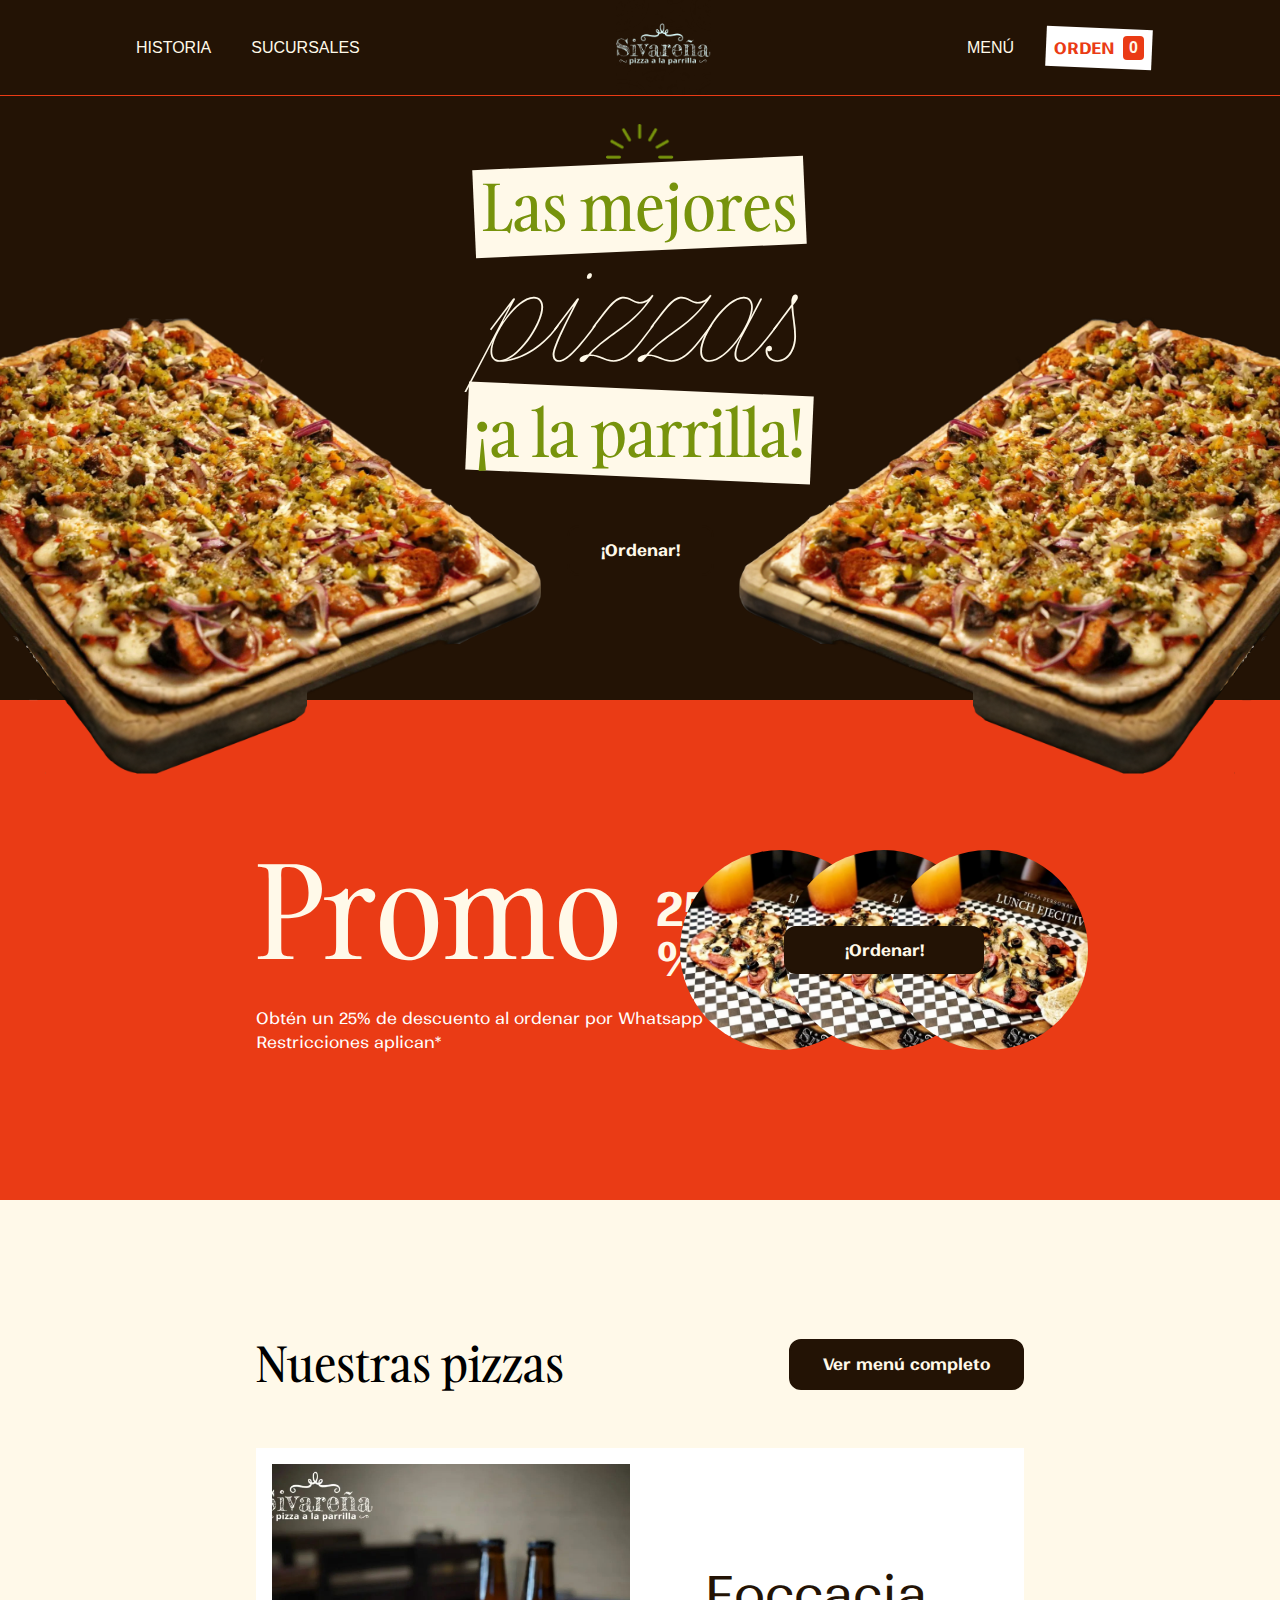
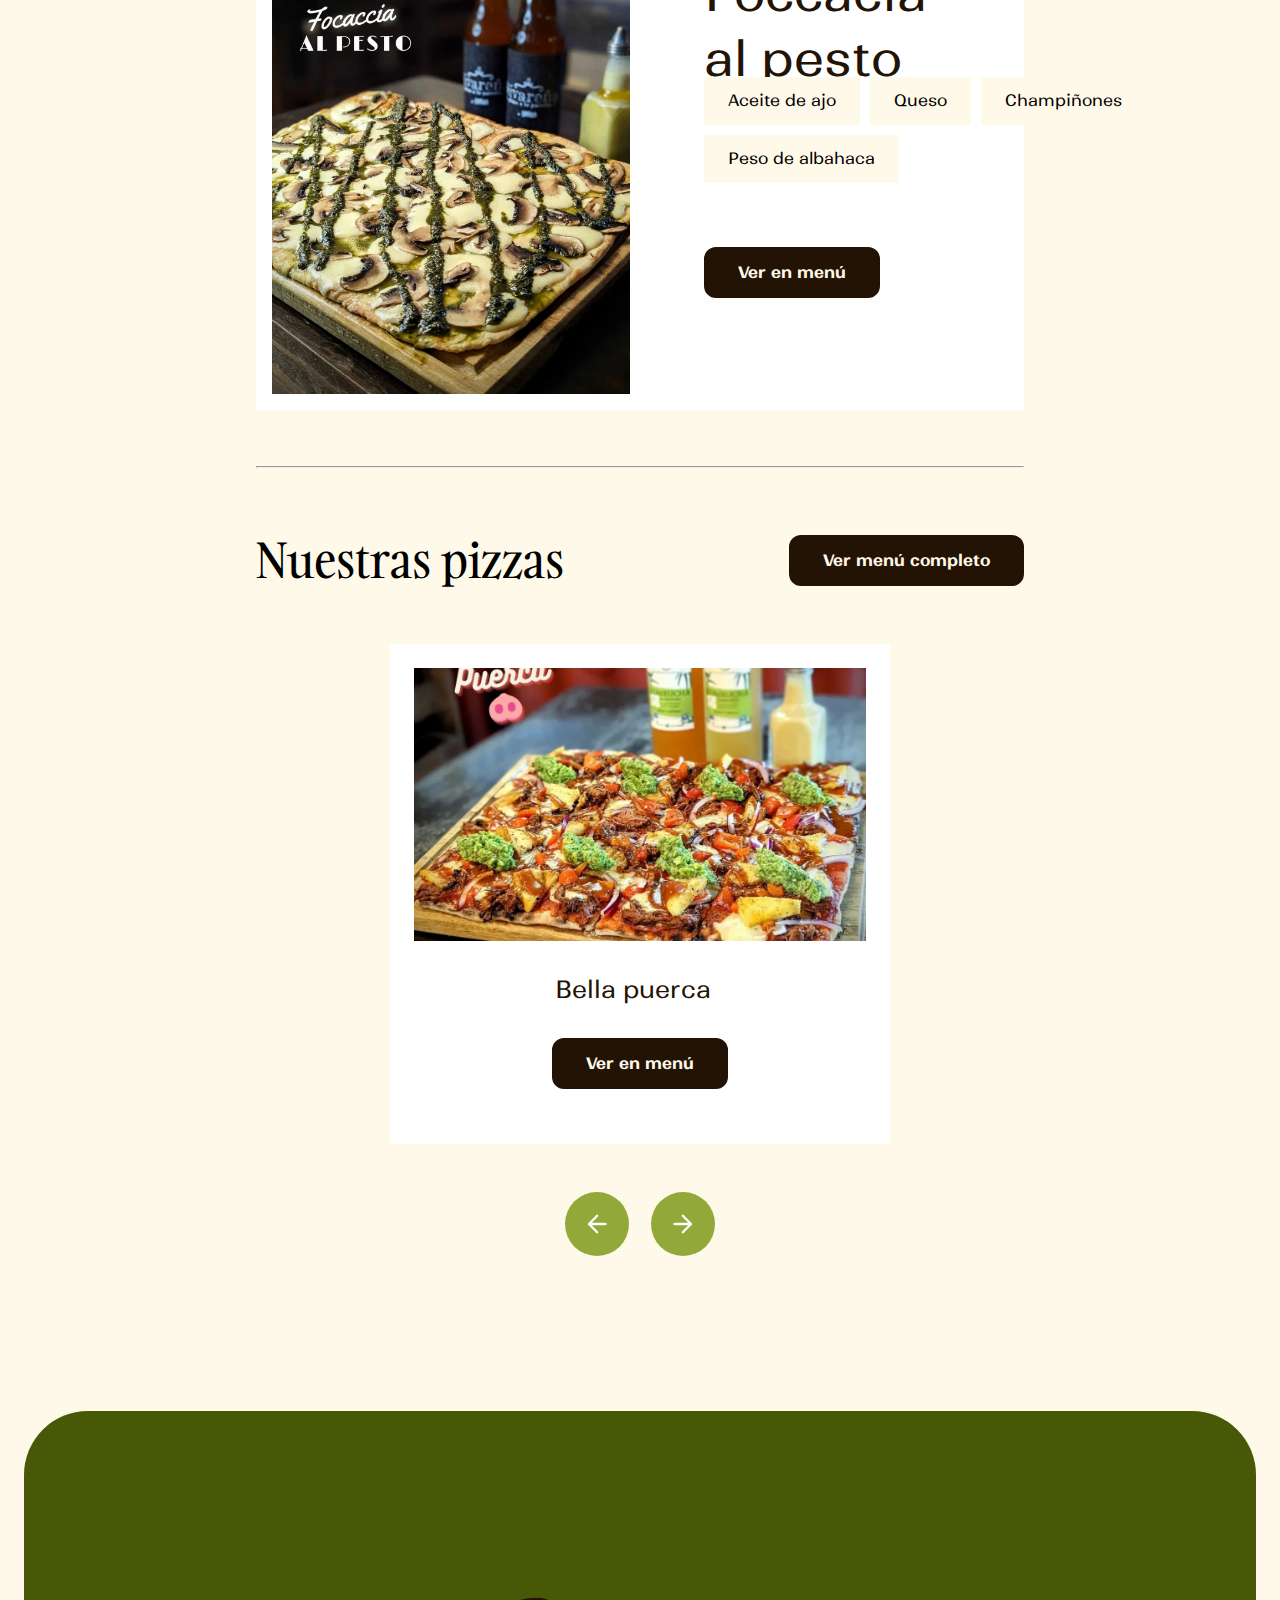
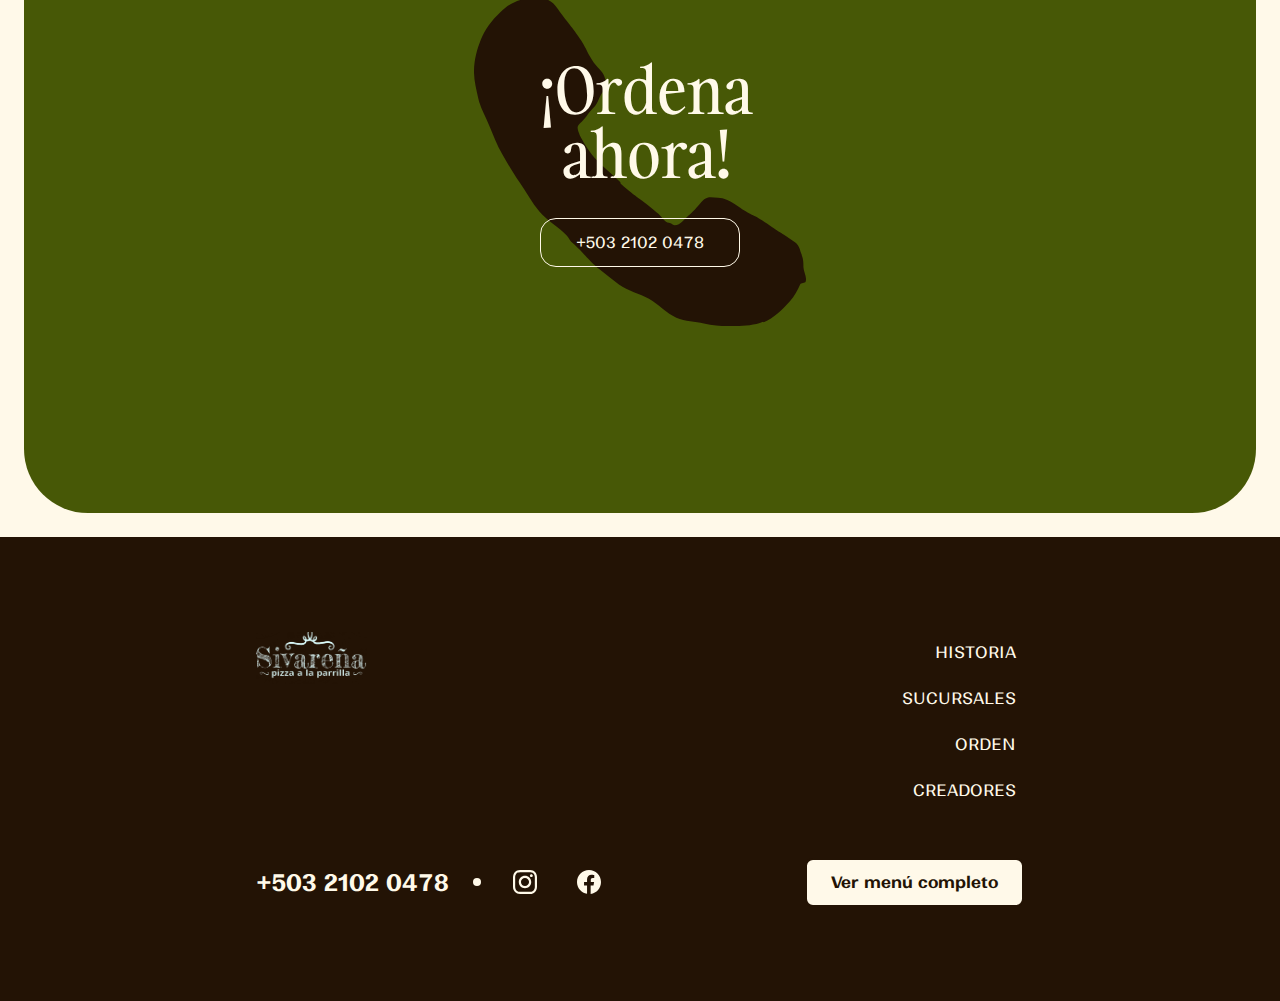
==== commit f4359395: "last update" ====
--- a/index.html
+++ b/index.html
@@ -4,6 +4,7 @@
 <meta charset="utf-8">
 <title>Sivareña Pizzas</title>
 <meta http-equiv="X-UA-Compatible" content="IE=edge">
+<link rel="icon" type="image/x-icon" href="/images/favicon.png">
 <link href="css/style.css" rel="stylesheet" type="text/css">
 </head>
 <body>
@@ -27,7 +28,7 @@
 				<a href="nuestra_historia.html">HISTORIA</a>
 				<a href="sucursales.html">SUCURSALES</a>
 				<a href="menu.html">MENÚ</a>
-				<a href="carrito.html"><p>ORDEN<span id="numerito" numerito>0</span></p></a>
+				<a href="carrito.html"><p>ORDEN<span id="numeritos" numerito>0</span></p></a>
 			</div>
 		</aside>
 		<div id="nav">
@@ -139,6 +140,7 @@
 					<a href="nuestra_historia.html">HISTORIA</a>
 					<a href="sucursales.html">SUCURSALES</a>
 					<a href="carrito.html">ORDEN</a>
+					<div><a href="creadores.html">CREADORES</a></div>
 				</div>
 			</div>
 		    <div class="contact">
